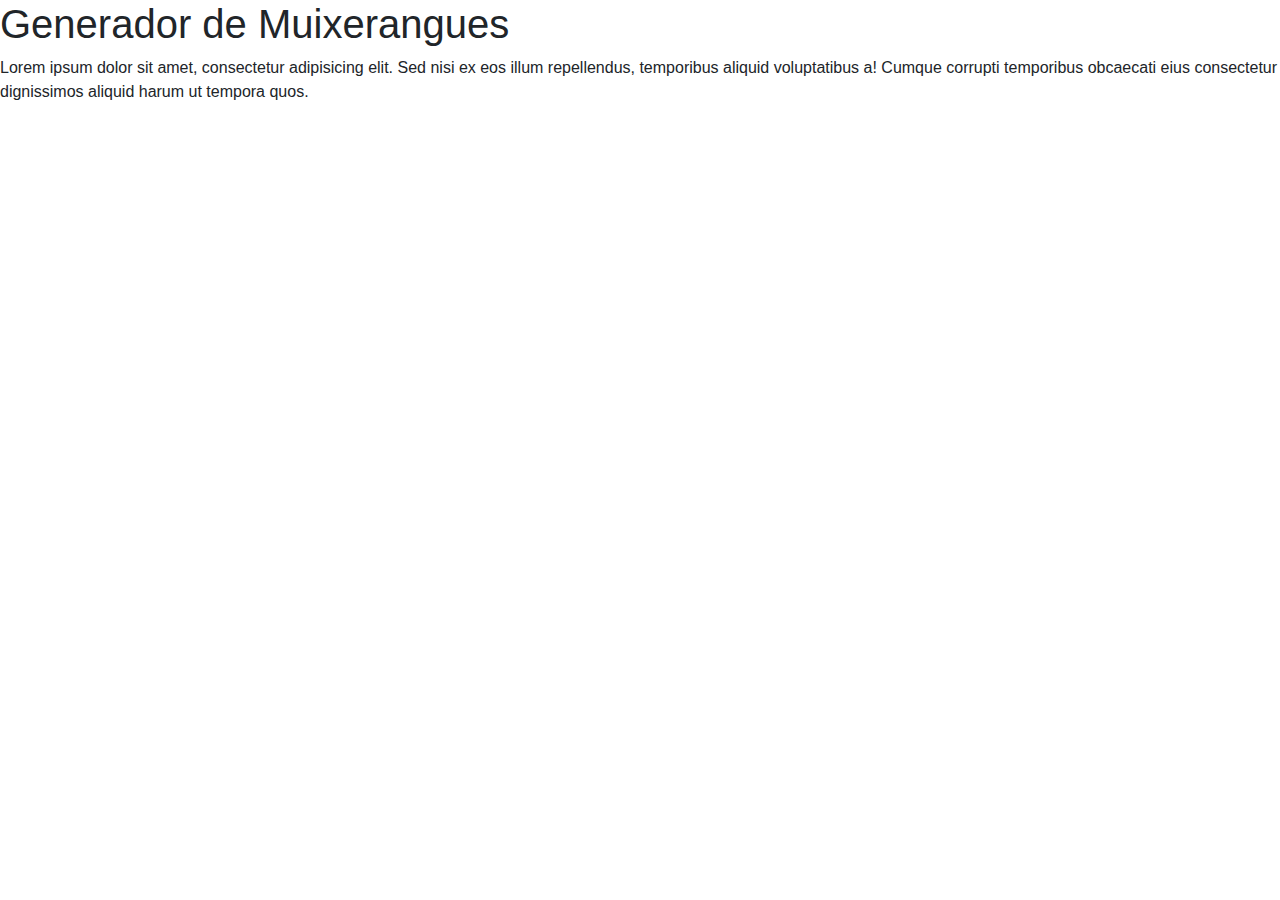
==== index.html @ e14aac60 "[ADD] First commit" ====
<!DOCTYPE html>
<html lang="ca">
<head>
	<meta charset="UTF-8">
	<title>Muixe Generator</title>
 	<link rel="icon" type="image/x-icon" href="images/pinya.jpg">
	<link type="text/css" rel="stylesheet" href="css/bootstrap.min.css">
	<link type="text/css" rel="stylesheet" href="css/fontawesome.min.css">
	<!--<link rel="stylesheet" type="text/css" href="style.css"> -->
</head>

<body>
	<h1>Generador de Muixerangues</h1>
	<div>
		Lorem ipsum dolor sit amet, consectetur adipisicing elit. Sed nisi ex eos illum repellendus, temporibus aliquid voluptatibus a! Cumque corrupti temporibus obcaecati eius consectetur dignissimos aliquid harum ut tempora quos.
	</div>
	<p>&nbsp;</p>
	<script src="js/jquery.min.js"></script>
	<script src="js/bootstrap.min.js"></script>
	<script src="js/fontawesome.min.js"></script>
</body>
</html>
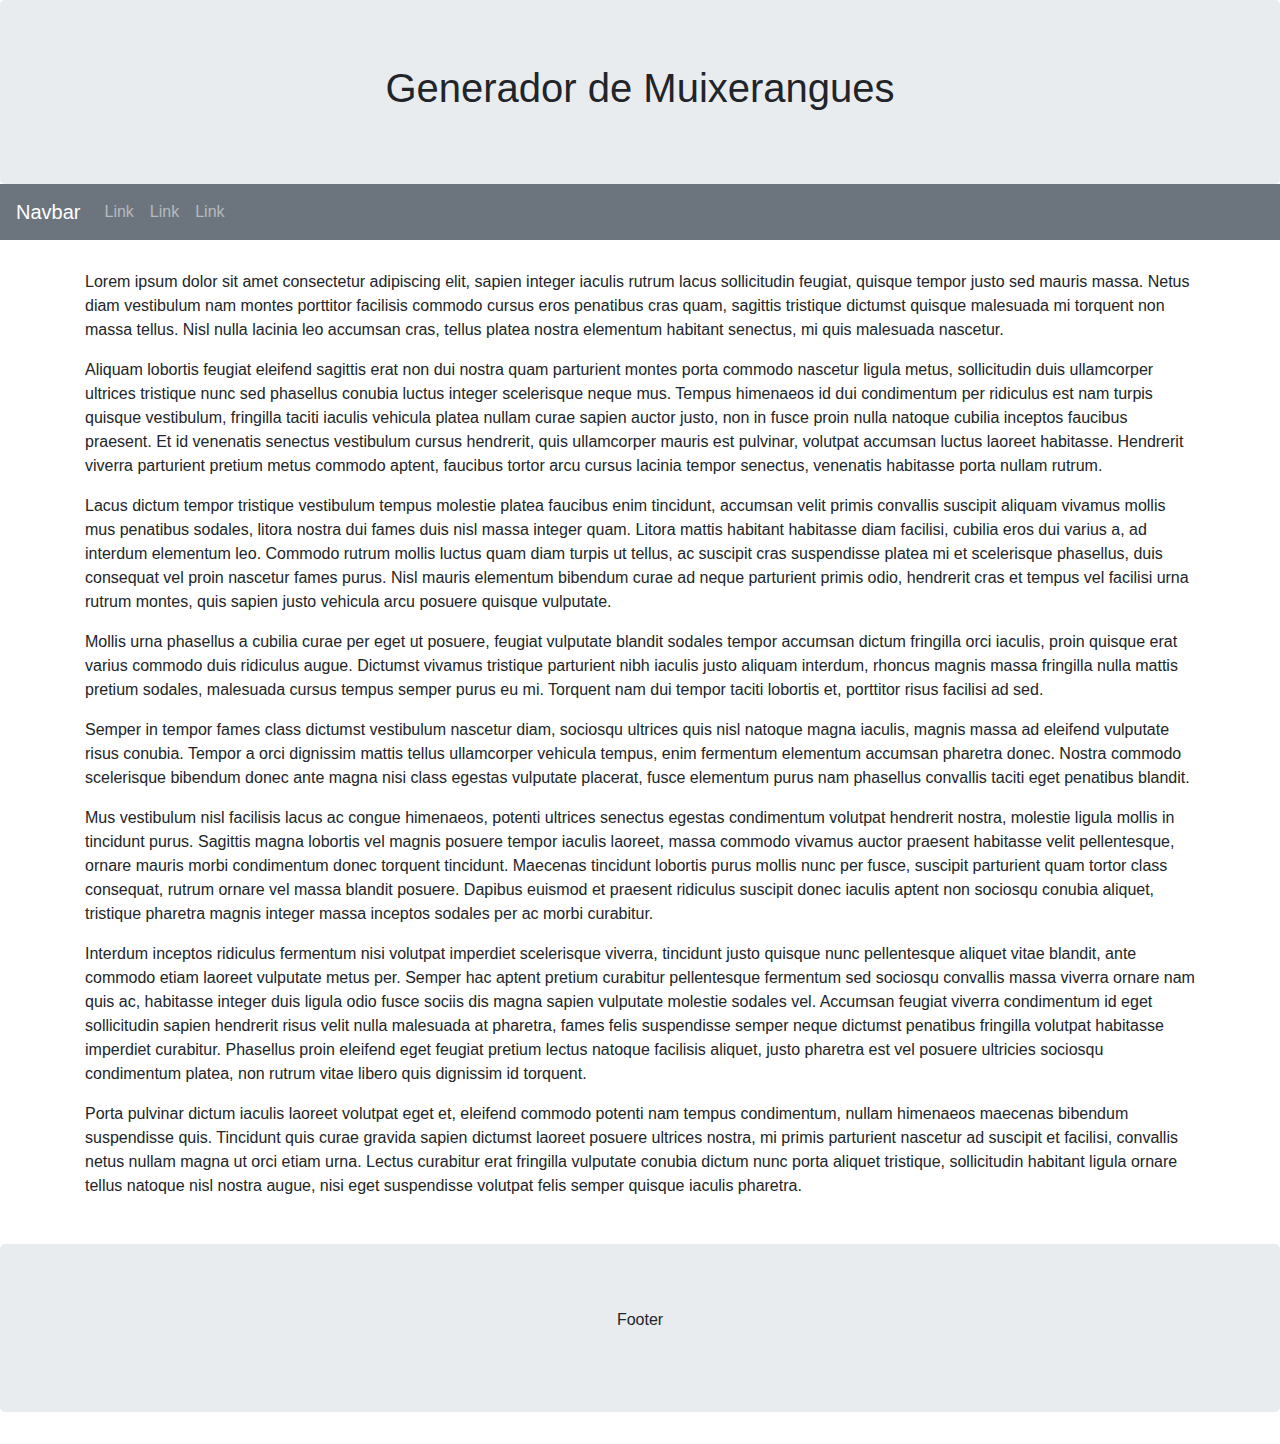
==== commit 658d2950: "[ADD] Esquelet web" ====
--- a/index.html
+++ b/index.html
@@ -2,6 +2,7 @@
 <html lang="ca">
 <head>
 	<meta charset="UTF-8">
+	<meta name="viewport" content="width=device-width, initial-scale=1">
 	<title>Muixe Generator</title>
  	<link rel="icon" type="image/x-icon" href="images/pinya.jpg">
 	<link type="text/css" rel="stylesheet" href="css/bootstrap.min.css">
@@ -10,12 +11,60 @@
 </head>
 
 <body>
-	<h1>Generador de Muixerangues</h1>
-	<div>
-		Lorem ipsum dolor sit amet, consectetur adipisicing elit. Sed nisi ex eos illum repellendus, temporibus aliquid voluptatibus a! Cumque corrupti temporibus obcaecati eius consectetur dignissimos aliquid harum ut tempora quos.
+	<div class="jumbotron text-center" style="margin-bottom:0">
+		<h1>Generador de Muixerangues</h1>
 	</div>
-	<p>&nbsp;</p>
+
+	<nav class="navbar navbar-expand-sm bg-secondary navbar-dark">
+		<a class="navbar-brand" href="#">Navbar</a>
+		<button class="navbar-toggler" type="button" data-toggle="collapse" data-target="#collapsibleNavbar">
+			<span class="navbar-toggler-icon"></span>
+		</button>
+		<div class="collapse navbar-collapse" id="collapsibleNavbar">
+			<ul class="navbar-nav">
+				<li class="nav-item">
+					<a class="nav-link" href="#">Link</a>
+				</li>
+				<li class="nav-item">
+					<a class="nav-link" href="#">Link</a>
+				</li>
+				<li class="nav-item">
+					<a class="nav-link" href="#">Link</a>
+				</li>
+			</ul>
+		</div>
+	</nav>
+
+	<div class="container" style="margin-top:30px">
+		<div class="row">
+			<div class="col-sm-12">
+				<p>Lorem ipsum dolor sit amet consectetur adipiscing elit, sapien integer iaculis rutrum lacus sollicitudin feugiat, quisque tempor justo sed mauris massa. Netus diam vestibulum nam montes porttitor facilisis commodo cursus eros penatibus cras quam, sagittis tristique dictumst quisque malesuada mi torquent non massa tellus. Nisl nulla lacinia leo accumsan cras, tellus platea nostra elementum habitant senectus, mi quis malesuada nascetur.</p>
+
+				<p>Aliquam lobortis feugiat eleifend sagittis erat non dui nostra quam parturient montes porta commodo nascetur ligula metus, sollicitudin duis ullamcorper ultrices tristique nunc sed phasellus conubia luctus integer scelerisque neque mus. Tempus himenaeos id dui condimentum per ridiculus est nam turpis quisque vestibulum, fringilla taciti iaculis vehicula platea nullam curae sapien auctor justo, non in fusce proin nulla natoque cubilia inceptos faucibus praesent. Et id venenatis senectus vestibulum cursus hendrerit, quis ullamcorper mauris est pulvinar, volutpat accumsan luctus laoreet habitasse. Hendrerit viverra parturient pretium metus commodo aptent, faucibus tortor arcu cursus lacinia tempor senectus, venenatis habitasse porta nullam rutrum.</p> 
+
+				<p>Lacus dictum tempor tristique vestibulum tempus molestie platea faucibus enim tincidunt, accumsan velit primis convallis suscipit aliquam vivamus mollis mus penatibus sodales, litora nostra dui fames duis nisl massa integer quam. Litora mattis habitant habitasse diam facilisi, cubilia eros dui varius a, ad interdum elementum leo. Commodo rutrum mollis luctus quam diam turpis ut tellus, ac suscipit cras suspendisse platea mi et scelerisque phasellus, duis consequat vel proin nascetur fames purus. Nisl mauris elementum bibendum curae ad neque parturient primis odio, hendrerit cras et tempus vel facilisi urna rutrum montes, quis sapien justo vehicula arcu posuere quisque vulputate.</p> 
+
+				<p>Mollis urna phasellus a cubilia curae per eget ut posuere, feugiat vulputate blandit sodales tempor accumsan dictum fringilla orci iaculis, proin quisque erat varius commodo duis ridiculus augue. Dictumst vivamus tristique parturient nibh iaculis justo aliquam interdum, rhoncus magnis massa fringilla nulla mattis pretium sodales, malesuada cursus tempus semper purus eu mi. Torquent nam dui tempor taciti lobortis et, porttitor risus facilisi ad sed.</p>
+
+				<p>Semper in tempor fames class dictumst vestibulum nascetur diam, sociosqu ultrices quis nisl natoque magna iaculis, magnis massa ad eleifend vulputate risus conubia. Tempor a orci dignissim mattis tellus ullamcorper vehicula tempus, enim fermentum elementum accumsan pharetra donec. Nostra commodo scelerisque bibendum donec ante magna nisi class egestas vulputate placerat, fusce elementum purus nam phasellus convallis taciti eget penatibus blandit.</p>
+
+				<p>Mus vestibulum nisl facilisis lacus ac congue himenaeos, potenti ultrices senectus egestas condimentum volutpat hendrerit nostra, molestie ligula mollis in tincidunt purus. Sagittis magna lobortis vel magnis posuere tempor iaculis laoreet, massa commodo vivamus auctor praesent habitasse velit pellentesque, ornare mauris morbi condimentum donec torquent tincidunt. Maecenas tincidunt lobortis purus mollis nunc per fusce, suscipit parturient quam tortor class consequat, rutrum ornare vel massa blandit posuere. Dapibus euismod et praesent ridiculus suscipit donec iaculis aptent non sociosqu conubia aliquet, tristique pharetra magnis integer massa inceptos sodales per ac morbi curabitur.</p>
+
+				<p>Interdum inceptos ridiculus fermentum nisi volutpat imperdiet scelerisque viverra, tincidunt justo quisque nunc pellentesque aliquet vitae blandit, ante commodo etiam laoreet vulputate metus per. Semper hac aptent pretium curabitur pellentesque fermentum sed sociosqu convallis massa viverra ornare nam quis ac, habitasse integer duis ligula odio fusce sociis dis magna sapien vulputate molestie sodales vel. Accumsan feugiat viverra condimentum id eget sollicitudin sapien hendrerit risus velit nulla malesuada at pharetra, fames felis suspendisse semper neque dictumst penatibus fringilla volutpat habitasse imperdiet curabitur. Phasellus proin eleifend eget feugiat pretium lectus natoque facilisis aliquet, justo pharetra est vel posuere ultricies sociosqu condimentum platea, non rutrum vitae libero quis dignissim id torquent.</p>
+
+				<p>Porta pulvinar dictum iaculis laoreet volutpat eget et, eleifend commodo potenti nam tempus condimentum, nullam himenaeos maecenas bibendum suspendisse quis. Tincidunt quis curae gravida sapien dictumst laoreet posuere ultrices nostra, mi primis parturient nascetur ad suscipit et facilisi, convallis netus nullam magna ut orci etiam urna. Lectus curabitur erat fringilla vulputate conubia dictum nunc porta aliquet tristique, sollicitudin habitant ligula ornare tellus natoque nisl nostra augue, nisi eget suspendisse volutpat felis semper quisque iaculis pharetra.</p>
+			</div>
+
+		</div>
+	</div>
+
+
+	<div class="jumbotron text-center" style="margin-top:30px">
+		<p>Footer</p>
+	</div>
+
 	<script src="js/jquery.min.js"></script>
+	<script src="js/popper.min.js"></script>
 	<script src="js/bootstrap.min.js"></script>
 	<script src="js/fontawesome.min.js"></script>
 </body>
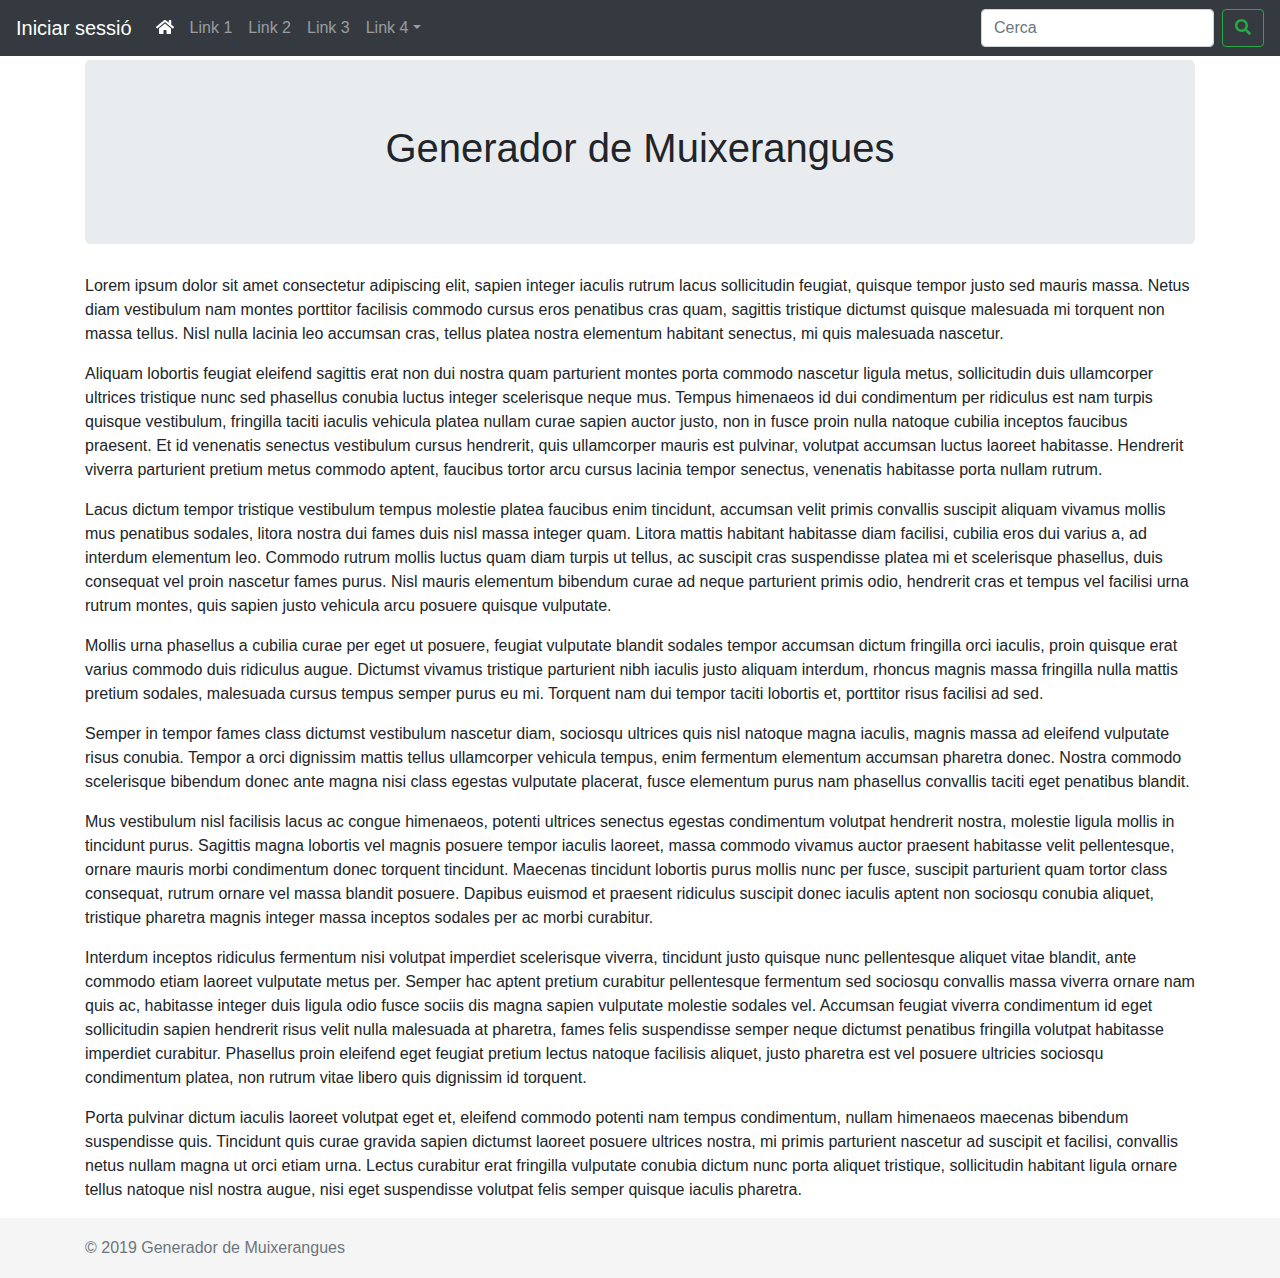
==== commit 4f09399b: "[ADD] Sign in" ====
--- a/index.html
+++ b/index.html
@@ -3,65 +3,89 @@
 <head>
 	<meta charset="UTF-8">
 	<meta name="viewport" content="width=device-width, initial-scale=1">
+	<meta name="description" content="Generador de Muixerangues">
+	<meta name="author" content="Miquel March">
+ 	<link rel="icon" type="image/x-icon" href="images/pinya.jpg">
 	<title>Muixe Generator</title>
- 	<link rel="icon" type="image/x-icon" href="images/pinya.jpg">
 	<link type="text/css" rel="stylesheet" href="css/bootstrap.min.css">
 	<link type="text/css" rel="stylesheet" href="css/fontawesome.min.css">
-	<!--<link rel="stylesheet" type="text/css" href="style.css"> -->
+	<link rel="stylesheet" type="text/css" href="css/styles.css">
 </head>
 
 <body>
-	<div class="jumbotron text-center" style="margin-bottom:0">
-		<h1>Generador de Muixerangues</h1>
-	</div>
 
-	<nav class="navbar navbar-expand-sm bg-secondary navbar-dark">
-		<a class="navbar-brand" href="#">Navbar</a>
-		<button class="navbar-toggler" type="button" data-toggle="collapse" data-target="#collapsibleNavbar">
-			<span class="navbar-toggler-icon"></span>
-		</button>
-		<div class="collapse navbar-collapse" id="collapsibleNavbar">
-			<ul class="navbar-nav">
-				<li class="nav-item">
-					<a class="nav-link" href="#">Link</a>
-				</li>
-				<li class="nav-item">
-					<a class="nav-link" href="#">Link</a>
-				</li>
-				<li class="nav-item">
-					<a class="nav-link" href="#">Link</a>
-				</li>
-			</ul>
+	<header>
+		<!-- Fixed navbar -->
+		<nav class="navbar navbar-expand-md navbar-dark fixed-top bg-dark">
+			<a class="navbar-brand" href="signin.html">Iniciar sessió</a>
+			<button class="navbar-toggler" type="button" data-toggle="collapse" data-target="#navbarCollapse" aria-controls="navbarCollapse" aria-expanded="false" aria-label="Toggle navigation">
+				<span class="navbar-toggler-icon"></span>
+			</button>
+			<div class="collapse navbar-collapse" id="navbarCollapse">
+				<ul class="navbar-nav mr-auto">
+					<li class="nav-item active">
+						<a class="nav-link" href="index.html"><i class="fas fa-home"></i> <span class="sr-only">(current)</span></a>
+					</li>
+					<li class="nav-item">
+						<a class="nav-link" href="#">Link 1</a>
+					</li>
+					<li class="nav-item">
+						<a class="nav-link" href="#">Link 2</a>
+					</li>
+					<li class="nav-item">
+						<a class="nav-link" href="#">Link 3</a>
+					</li>
+					<li class="nav-item dropdown">
+						<a class="nav-link dropdown-toggle" href="http://example.com" id="dropdown01" data-toggle="dropdown" aria-haspopup="true" aria-expanded="false">Link 4</a>
+						<div class="dropdown-menu" aria-labelledby="dropdown01">
+							<a class="dropdown-item" href="#">Link 4.1</a>
+							<a class="dropdown-item" href="#">Link 4.2</a>
+							<a class="dropdown-item" href="#">Link 4.3</a>
+						</div>
+					</li>
+				</ul>
+				<form class="form-inline mt-2 mt-md-0">
+					<input class="form-control mr-sm-2" type="text" placeholder="Cerca" aria-label="Search">
+					<button class="btn btn-outline-success my-2 my-sm-0" type="submit"><i class="fas fa-search"></i></button>
+				</form>
+			</div>
+		</nav>
+	</header>
+
+	<main class="container">
+		<div class="jumbotron text-center" style="margin-bottom:0">
+			<h1>Generador de Muixerangues</h1>
 		</div>
-	</nav>
+		<div style="margin-top:30px">
+			<div class="row">
+				<div class="col-sm-12">
+					<p>Lorem ipsum dolor sit amet consectetur adipiscing elit, sapien integer iaculis rutrum lacus sollicitudin feugiat, quisque tempor justo sed mauris massa. Netus diam vestibulum nam montes porttitor facilisis commodo cursus eros penatibus cras quam, sagittis tristique dictumst quisque malesuada mi torquent non massa tellus. Nisl nulla lacinia leo accumsan cras, tellus platea nostra elementum habitant senectus, mi quis malesuada nascetur.</p>
 
-	<div class="container" style="margin-top:30px">
-		<div class="row">
-			<div class="col-sm-12">
-				<p>Lorem ipsum dolor sit amet consectetur adipiscing elit, sapien integer iaculis rutrum lacus sollicitudin feugiat, quisque tempor justo sed mauris massa. Netus diam vestibulum nam montes porttitor facilisis commodo cursus eros penatibus cras quam, sagittis tristique dictumst quisque malesuada mi torquent non massa tellus. Nisl nulla lacinia leo accumsan cras, tellus platea nostra elementum habitant senectus, mi quis malesuada nascetur.</p>
+					<p>Aliquam lobortis feugiat eleifend sagittis erat non dui nostra quam parturient montes porta commodo nascetur ligula metus, sollicitudin duis ullamcorper ultrices tristique nunc sed phasellus conubia luctus integer scelerisque neque mus. Tempus himenaeos id dui condimentum per ridiculus est nam turpis quisque vestibulum, fringilla taciti iaculis vehicula platea nullam curae sapien auctor justo, non in fusce proin nulla natoque cubilia inceptos faucibus praesent. Et id venenatis senectus vestibulum cursus hendrerit, quis ullamcorper mauris est pulvinar, volutpat accumsan luctus laoreet habitasse. Hendrerit viverra parturient pretium metus commodo aptent, faucibus tortor arcu cursus lacinia tempor senectus, venenatis habitasse porta nullam rutrum.</p> 
 
-				<p>Aliquam lobortis feugiat eleifend sagittis erat non dui nostra quam parturient montes porta commodo nascetur ligula metus, sollicitudin duis ullamcorper ultrices tristique nunc sed phasellus conubia luctus integer scelerisque neque mus. Tempus himenaeos id dui condimentum per ridiculus est nam turpis quisque vestibulum, fringilla taciti iaculis vehicula platea nullam curae sapien auctor justo, non in fusce proin nulla natoque cubilia inceptos faucibus praesent. Et id venenatis senectus vestibulum cursus hendrerit, quis ullamcorper mauris est pulvinar, volutpat accumsan luctus laoreet habitasse. Hendrerit viverra parturient pretium metus commodo aptent, faucibus tortor arcu cursus lacinia tempor senectus, venenatis habitasse porta nullam rutrum.</p> 
+					<p>Lacus dictum tempor tristique vestibulum tempus molestie platea faucibus enim tincidunt, accumsan velit primis convallis suscipit aliquam vivamus mollis mus penatibus sodales, litora nostra dui fames duis nisl massa integer quam. Litora mattis habitant habitasse diam facilisi, cubilia eros dui varius a, ad interdum elementum leo. Commodo rutrum mollis luctus quam diam turpis ut tellus, ac suscipit cras suspendisse platea mi et scelerisque phasellus, duis consequat vel proin nascetur fames purus. Nisl mauris elementum bibendum curae ad neque parturient primis odio, hendrerit cras et tempus vel facilisi urna rutrum montes, quis sapien justo vehicula arcu posuere quisque vulputate.</p> 
 
-				<p>Lacus dictum tempor tristique vestibulum tempus molestie platea faucibus enim tincidunt, accumsan velit primis convallis suscipit aliquam vivamus mollis mus penatibus sodales, litora nostra dui fames duis nisl massa integer quam. Litora mattis habitant habitasse diam facilisi, cubilia eros dui varius a, ad interdum elementum leo. Commodo rutrum mollis luctus quam diam turpis ut tellus, ac suscipit cras suspendisse platea mi et scelerisque phasellus, duis consequat vel proin nascetur fames purus. Nisl mauris elementum bibendum curae ad neque parturient primis odio, hendrerit cras et tempus vel facilisi urna rutrum montes, quis sapien justo vehicula arcu posuere quisque vulputate.</p> 
+					<p>Mollis urna phasellus a cubilia curae per eget ut posuere, feugiat vulputate blandit sodales tempor accumsan dictum fringilla orci iaculis, proin quisque erat varius commodo duis ridiculus augue. Dictumst vivamus tristique parturient nibh iaculis justo aliquam interdum, rhoncus magnis massa fringilla nulla mattis pretium sodales, malesuada cursus tempus semper purus eu mi. Torquent nam dui tempor taciti lobortis et, porttitor risus facilisi ad sed.</p>
 
-				<p>Mollis urna phasellus a cubilia curae per eget ut posuere, feugiat vulputate blandit sodales tempor accumsan dictum fringilla orci iaculis, proin quisque erat varius commodo duis ridiculus augue. Dictumst vivamus tristique parturient nibh iaculis justo aliquam interdum, rhoncus magnis massa fringilla nulla mattis pretium sodales, malesuada cursus tempus semper purus eu mi. Torquent nam dui tempor taciti lobortis et, porttitor risus facilisi ad sed.</p>
+					<p>Semper in tempor fames class dictumst vestibulum nascetur diam, sociosqu ultrices quis nisl natoque magna iaculis, magnis massa ad eleifend vulputate risus conubia. Tempor a orci dignissim mattis tellus ullamcorper vehicula tempus, enim fermentum elementum accumsan pharetra donec. Nostra commodo scelerisque bibendum donec ante magna nisi class egestas vulputate placerat, fusce elementum purus nam phasellus convallis taciti eget penatibus blandit.</p>
 
-				<p>Semper in tempor fames class dictumst vestibulum nascetur diam, sociosqu ultrices quis nisl natoque magna iaculis, magnis massa ad eleifend vulputate risus conubia. Tempor a orci dignissim mattis tellus ullamcorper vehicula tempus, enim fermentum elementum accumsan pharetra donec. Nostra commodo scelerisque bibendum donec ante magna nisi class egestas vulputate placerat, fusce elementum purus nam phasellus convallis taciti eget penatibus blandit.</p>
+					<p>Mus vestibulum nisl facilisis lacus ac congue himenaeos, potenti ultrices senectus egestas condimentum volutpat hendrerit nostra, molestie ligula mollis in tincidunt purus. Sagittis magna lobortis vel magnis posuere tempor iaculis laoreet, massa commodo vivamus auctor praesent habitasse velit pellentesque, ornare mauris morbi condimentum donec torquent tincidunt. Maecenas tincidunt lobortis purus mollis nunc per fusce, suscipit parturient quam tortor class consequat, rutrum ornare vel massa blandit posuere. Dapibus euismod et praesent ridiculus suscipit donec iaculis aptent non sociosqu conubia aliquet, tristique pharetra magnis integer massa inceptos sodales per ac morbi curabitur.</p>
 
-				<p>Mus vestibulum nisl facilisis lacus ac congue himenaeos, potenti ultrices senectus egestas condimentum volutpat hendrerit nostra, molestie ligula mollis in tincidunt purus. Sagittis magna lobortis vel magnis posuere tempor iaculis laoreet, massa commodo vivamus auctor praesent habitasse velit pellentesque, ornare mauris morbi condimentum donec torquent tincidunt. Maecenas tincidunt lobortis purus mollis nunc per fusce, suscipit parturient quam tortor class consequat, rutrum ornare vel massa blandit posuere. Dapibus euismod et praesent ridiculus suscipit donec iaculis aptent non sociosqu conubia aliquet, tristique pharetra magnis integer massa inceptos sodales per ac morbi curabitur.</p>
+					<p>Interdum inceptos ridiculus fermentum nisi volutpat imperdiet scelerisque viverra, tincidunt justo quisque nunc pellentesque aliquet vitae blandit, ante commodo etiam laoreet vulputate metus per. Semper hac aptent pretium curabitur pellentesque fermentum sed sociosqu convallis massa viverra ornare nam quis ac, habitasse integer duis ligula odio fusce sociis dis magna sapien vulputate molestie sodales vel. Accumsan feugiat viverra condimentum id eget sollicitudin sapien hendrerit risus velit nulla malesuada at pharetra, fames felis suspendisse semper neque dictumst penatibus fringilla volutpat habitasse imperdiet curabitur. Phasellus proin eleifend eget feugiat pretium lectus natoque facilisis aliquet, justo pharetra est vel posuere ultricies sociosqu condimentum platea, non rutrum vitae libero quis dignissim id torquent.</p>
 
-				<p>Interdum inceptos ridiculus fermentum nisi volutpat imperdiet scelerisque viverra, tincidunt justo quisque nunc pellentesque aliquet vitae blandit, ante commodo etiam laoreet vulputate metus per. Semper hac aptent pretium curabitur pellentesque fermentum sed sociosqu convallis massa viverra ornare nam quis ac, habitasse integer duis ligula odio fusce sociis dis magna sapien vulputate molestie sodales vel. Accumsan feugiat viverra condimentum id eget sollicitudin sapien hendrerit risus velit nulla malesuada at pharetra, fames felis suspendisse semper neque dictumst penatibus fringilla volutpat habitasse imperdiet curabitur. Phasellus proin eleifend eget feugiat pretium lectus natoque facilisis aliquet, justo pharetra est vel posuere ultricies sociosqu condimentum platea, non rutrum vitae libero quis dignissim id torquent.</p>
+					<p>Porta pulvinar dictum iaculis laoreet volutpat eget et, eleifend commodo potenti nam tempus condimentum, nullam himenaeos maecenas bibendum suspendisse quis. Tincidunt quis curae gravida sapien dictumst laoreet posuere ultrices nostra, mi primis parturient nascetur ad suscipit et facilisi, convallis netus nullam magna ut orci etiam urna. Lectus curabitur erat fringilla vulputate conubia dictum nunc porta aliquet tristique, sollicitudin habitant ligula ornare tellus natoque nisl nostra augue, nisi eget suspendisse volutpat felis semper quisque iaculis pharetra.</p>
+				</div>
 
-				<p>Porta pulvinar dictum iaculis laoreet volutpat eget et, eleifend commodo potenti nam tempus condimentum, nullam himenaeos maecenas bibendum suspendisse quis. Tincidunt quis curae gravida sapien dictumst laoreet posuere ultrices nostra, mi primis parturient nascetur ad suscipit et facilisi, convallis netus nullam magna ut orci etiam urna. Lectus curabitur erat fringilla vulputate conubia dictum nunc porta aliquet tristique, sollicitudin habitant ligula ornare tellus natoque nisl nostra augue, nisi eget suspendisse volutpat felis semper quisque iaculis pharetra.</p>
 			</div>
-
 		</div>
-	</div>
+	</main>
 
 
-	<div class="jumbotron text-center" style="margin-top:30px">
-		<p>Footer</p>
-	</div>
+	<footer class="footer">
+		<div class="container">
+			<span class="text-muted">&copy; 2019 Generador de Muixerangues</span>
+		</div>
+	</footer>
 
 	<script src="js/jquery.min.js"></script>
 	<script src="js/popper.min.js"></script>
--- a/css/styles.css
+++ b/css/styles.css
@@ -0,0 +1,37 @@
+/* Sticky footer styles
+-------------------------------------------------- */
+html {
+  position: relative;
+  min-height: 100%;
+}
+body {
+  /* Margin bottom by footer height */
+  margin-bottom: 60px;
+}
+.footer {
+  position: absolute;
+  bottom: 0;
+  width: 100%;
+  /* Set the fixed height of the footer here */
+  height: 60px;
+  line-height: 60px; /* Vertically center the text there */
+  background-color: #f5f5f5;
+}
+
+
+/* Custom page CSS
+-------------------------------------------------- */
+/* Not required for template or sticky footer method. */
+
+body > .container {
+  padding: 60px 15px 0;
+}
+
+.footer > .container {
+  padding-right: 15px;
+  padding-left: 15px;
+}
+
+code {
+  font-size: 80%;
+}
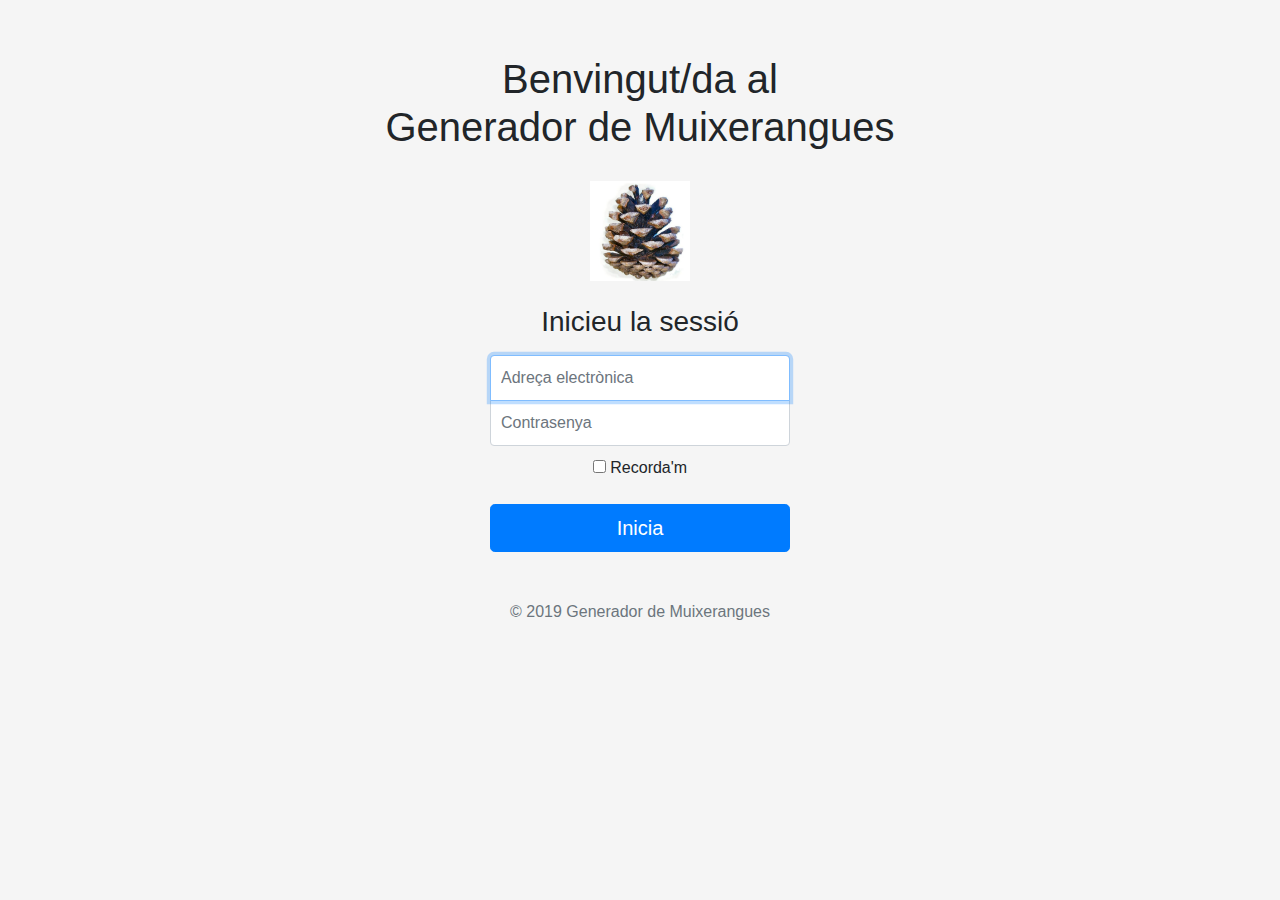
==== commit 0523b7c7: "[WIP]" ====
--- a/index.html
+++ b/index.html
@@ -1,95 +1,45 @@
-<!DOCTYPE html>
+<!doctype html>
 <html lang="ca">
 <head>
 	<meta charset="UTF-8">
-	<meta name="viewport" content="width=device-width, initial-scale=1">
+	<meta name="viewport" content="width=device-width, initial-scale=1, shrink-to-fit=no">
 	<meta name="description" content="Generador de Muixerangues">
 	<meta name="author" content="Miquel March">
- 	<link rel="icon" type="image/x-icon" href="images/pinya.jpg">
-	<title>Muixe Generator</title>
+	<link rel="icon" type="image/x-icon" href="images/pinya.jpg">
+	<title>Inicieu la sessió</title>
 	<link type="text/css" rel="stylesheet" href="css/bootstrap.min.css">
 	<link type="text/css" rel="stylesheet" href="css/fontawesome.min.css">
-	<link rel="stylesheet" type="text/css" href="css/styles.css">
+	<link rel="stylesheet" type="text/css" href="css/signin.css">
 </head>
 
-<body>
-
-	<header>
-		<!-- Fixed navbar -->
-		<nav class="navbar navbar-expand-md navbar-dark fixed-top bg-dark">
-			<a class="navbar-brand" href="signin.html">Iniciar sessió</a>
-			<button class="navbar-toggler" type="button" data-toggle="collapse" data-target="#navbarCollapse" aria-controls="navbarCollapse" aria-expanded="false" aria-label="Toggle navigation">
-				<span class="navbar-toggler-icon"></span>
-			</button>
-			<div class="collapse navbar-collapse" id="navbarCollapse">
-				<ul class="navbar-nav mr-auto">
-					<li class="nav-item active">
-						<a class="nav-link" href="index.html"><i class="fas fa-home"></i> <span class="sr-only">(current)</span></a>
-					</li>
-					<li class="nav-item">
-						<a class="nav-link" href="#">Link 1</a>
-					</li>
-					<li class="nav-item">
-						<a class="nav-link" href="#">Link 2</a>
-					</li>
-					<li class="nav-item">
-						<a class="nav-link" href="#">Link 3</a>
-					</li>
-					<li class="nav-item dropdown">
-						<a class="nav-link dropdown-toggle" href="http://example.com" id="dropdown01" data-toggle="dropdown" aria-haspopup="true" aria-expanded="false">Link 4</a>
-						<div class="dropdown-menu" aria-labelledby="dropdown01">
-							<a class="dropdown-item" href="#">Link 4.1</a>
-							<a class="dropdown-item" href="#">Link 4.2</a>
-							<a class="dropdown-item" href="#">Link 4.3</a>
-						</div>
-					</li>
-				</ul>
-				<form class="form-inline mt-2 mt-md-0">
-					<input class="form-control mr-sm-2" type="text" placeholder="Cerca" aria-label="Search">
-					<button class="btn btn-outline-success my-2 my-sm-0" type="submit"><i class="fas fa-search"></i></button>
-				</form>
-			</div>
-		</nav>
-	</header>
+<body class="text-center">
 
 	<main class="container">
-		<div class="jumbotron text-center" style="margin-bottom:0">
-			<h1>Generador de Muixerangues</h1>
-		</div>
-		<div style="margin-top:30px">
-			<div class="row">
-				<div class="col-sm-12">
-					<p>Lorem ipsum dolor sit amet consectetur adipiscing elit, sapien integer iaculis rutrum lacus sollicitudin feugiat, quisque tempor justo sed mauris massa. Netus diam vestibulum nam montes porttitor facilisis commodo cursus eros penatibus cras quam, sagittis tristique dictumst quisque malesuada mi torquent non massa tellus. Nisl nulla lacinia leo accumsan cras, tellus platea nostra elementum habitant senectus, mi quis malesuada nascetur.</p>
 
-					<p>Aliquam lobortis feugiat eleifend sagittis erat non dui nostra quam parturient montes porta commodo nascetur ligula metus, sollicitudin duis ullamcorper ultrices tristique nunc sed phasellus conubia luctus integer scelerisque neque mus. Tempus himenaeos id dui condimentum per ridiculus est nam turpis quisque vestibulum, fringilla taciti iaculis vehicula platea nullam curae sapien auctor justo, non in fusce proin nulla natoque cubilia inceptos faucibus praesent. Et id venenatis senectus vestibulum cursus hendrerit, quis ullamcorper mauris est pulvinar, volutpat accumsan luctus laoreet habitasse. Hendrerit viverra parturient pretium metus commodo aptent, faucibus tortor arcu cursus lacinia tempor senectus, venenatis habitasse porta nullam rutrum.</p> 
-
-					<p>Lacus dictum tempor tristique vestibulum tempus molestie platea faucibus enim tincidunt, accumsan velit primis convallis suscipit aliquam vivamus mollis mus penatibus sodales, litora nostra dui fames duis nisl massa integer quam. Litora mattis habitant habitasse diam facilisi, cubilia eros dui varius a, ad interdum elementum leo. Commodo rutrum mollis luctus quam diam turpis ut tellus, ac suscipit cras suspendisse platea mi et scelerisque phasellus, duis consequat vel proin nascetur fames purus. Nisl mauris elementum bibendum curae ad neque parturient primis odio, hendrerit cras et tempus vel facilisi urna rutrum montes, quis sapien justo vehicula arcu posuere quisque vulputate.</p> 
-
-					<p>Mollis urna phasellus a cubilia curae per eget ut posuere, feugiat vulputate blandit sodales tempor accumsan dictum fringilla orci iaculis, proin quisque erat varius commodo duis ridiculus augue. Dictumst vivamus tristique parturient nibh iaculis justo aliquam interdum, rhoncus magnis massa fringilla nulla mattis pretium sodales, malesuada cursus tempus semper purus eu mi. Torquent nam dui tempor taciti lobortis et, porttitor risus facilisi ad sed.</p>
-
-					<p>Semper in tempor fames class dictumst vestibulum nascetur diam, sociosqu ultrices quis nisl natoque magna iaculis, magnis massa ad eleifend vulputate risus conubia. Tempor a orci dignissim mattis tellus ullamcorper vehicula tempus, enim fermentum elementum accumsan pharetra donec. Nostra commodo scelerisque bibendum donec ante magna nisi class egestas vulputate placerat, fusce elementum purus nam phasellus convallis taciti eget penatibus blandit.</p>
-
-					<p>Mus vestibulum nisl facilisis lacus ac congue himenaeos, potenti ultrices senectus egestas condimentum volutpat hendrerit nostra, molestie ligula mollis in tincidunt purus. Sagittis magna lobortis vel magnis posuere tempor iaculis laoreet, massa commodo vivamus auctor praesent habitasse velit pellentesque, ornare mauris morbi condimentum donec torquent tincidunt. Maecenas tincidunt lobortis purus mollis nunc per fusce, suscipit parturient quam tortor class consequat, rutrum ornare vel massa blandit posuere. Dapibus euismod et praesent ridiculus suscipit donec iaculis aptent non sociosqu conubia aliquet, tristique pharetra magnis integer massa inceptos sodales per ac morbi curabitur.</p>
-
-					<p>Interdum inceptos ridiculus fermentum nisi volutpat imperdiet scelerisque viverra, tincidunt justo quisque nunc pellentesque aliquet vitae blandit, ante commodo etiam laoreet vulputate metus per. Semper hac aptent pretium curabitur pellentesque fermentum sed sociosqu convallis massa viverra ornare nam quis ac, habitasse integer duis ligula odio fusce sociis dis magna sapien vulputate molestie sodales vel. Accumsan feugiat viverra condimentum id eget sollicitudin sapien hendrerit risus velit nulla malesuada at pharetra, fames felis suspendisse semper neque dictumst penatibus fringilla volutpat habitasse imperdiet curabitur. Phasellus proin eleifend eget feugiat pretium lectus natoque facilisis aliquet, justo pharetra est vel posuere ultricies sociosqu condimentum platea, non rutrum vitae libero quis dignissim id torquent.</p>
-
-					<p>Porta pulvinar dictum iaculis laoreet volutpat eget et, eleifend commodo potenti nam tempus condimentum, nullam himenaeos maecenas bibendum suspendisse quis. Tincidunt quis curae gravida sapien dictumst laoreet posuere ultrices nostra, mi primis parturient nascetur ad suscipit et facilisi, convallis netus nullam magna ut orci etiam urna. Lectus curabitur erat fringilla vulputate conubia dictum nunc porta aliquet tristique, sollicitudin habitant ligula ornare tellus natoque nisl nostra augue, nisi eget suspendisse volutpat felis semper quisque iaculis pharetra.</p>
-				</div>
-
+		<h1 class="text-center div-signin">
+			Benvingut/da al <br/> Generador de Muixerangues
+		</h1>
+		<form class="form-signin">
+			<img class="mb-4" src="images/pinya_gran.jpg" alt="Pinya (Generador de Muixerangues)" width="100" height="100">
+			<h1 class="h3 mb-3 font-weight-normal">Inicieu la sessió</h1>
+			<label for="inputEmail" class="sr-only">Adreça electrònica</label>
+			<input type="email" id="inputEmail" class="form-control" placeholder="Adreça electrònica" required autofocus>
+			<label for="inputPassword" class="sr-only">Contrasenya</label>
+			<input type="password" id="inputPassword" class="form-control" placeholder="Contrasenya" required>
+			<div class="checkbox mb-3">
+				<label>
+					<input type="checkbox" value="remember-me"> Recorda'm
+				</label>
 			</div>
-		</div>
+			<button class="btn btn-lg btn-primary btn-block" type="submit">Inicia</button>
+			<p class="mt-5 mb-3 text-muted">&copy; 2019 Generador de Muixerangues</p>
+		</form>
 	</main>
 
-
-	<footer class="footer">
-		<div class="container">
-			<span class="text-muted">&copy; 2019 Generador de Muixerangues</span>
-		</div>
-	</footer>
 
 	<script src="js/jquery.min.js"></script>
 	<script src="js/popper.min.js"></script>
 	<script src="js/bootstrap.min.js"></script>
 	<script src="js/fontawesome.min.js"></script>
 </body>
-</html>+</html>
--- a/css/signin.css
+++ b/css/signin.css
@@ -0,0 +1,55 @@
+html,
+body {
+  height: 100%;
+}
+
+body {
+  display: -ms-flexbox;
+  display: -webkit-box;
+  display: flex;
+  -ms-flex-align: center;
+  -ms-flex-pack: center;
+  -webkit-box-align: center;
+  -webkit-box-pack: center;
+  justify-content: center;
+  padding-top: 40px;
+  padding-bottom: 40px;
+  background-color: #f5f5f5;
+}
+
+.div-signin {
+  width: 100%;
+  max-width: 600px;
+  padding: 15px;
+  margin: 0 auto;
+}
+
+.form-signin {
+  width: 100%;
+  max-width: 330px;
+  padding: 15px;
+  margin: 0 auto;
+}
+.form-signin .checkbox {
+  font-weight: 400;
+}
+.form-signin .form-control {
+  position: relative;
+  box-sizing: border-box;
+  height: auto;
+  padding: 10px;
+  font-size: 16px;
+}
+.form-signin .form-control:focus {
+  z-index: 2;
+}
+.form-signin input[type="email"] {
+  margin-bottom: -1px;
+  border-bottom-right-radius: 0;
+  border-bottom-left-radius: 0;
+}
+.form-signin input[type="password"] {
+  margin-bottom: 10px;
+  border-top-left-radius: 0;
+  border-top-right-radius: 0;
+}
